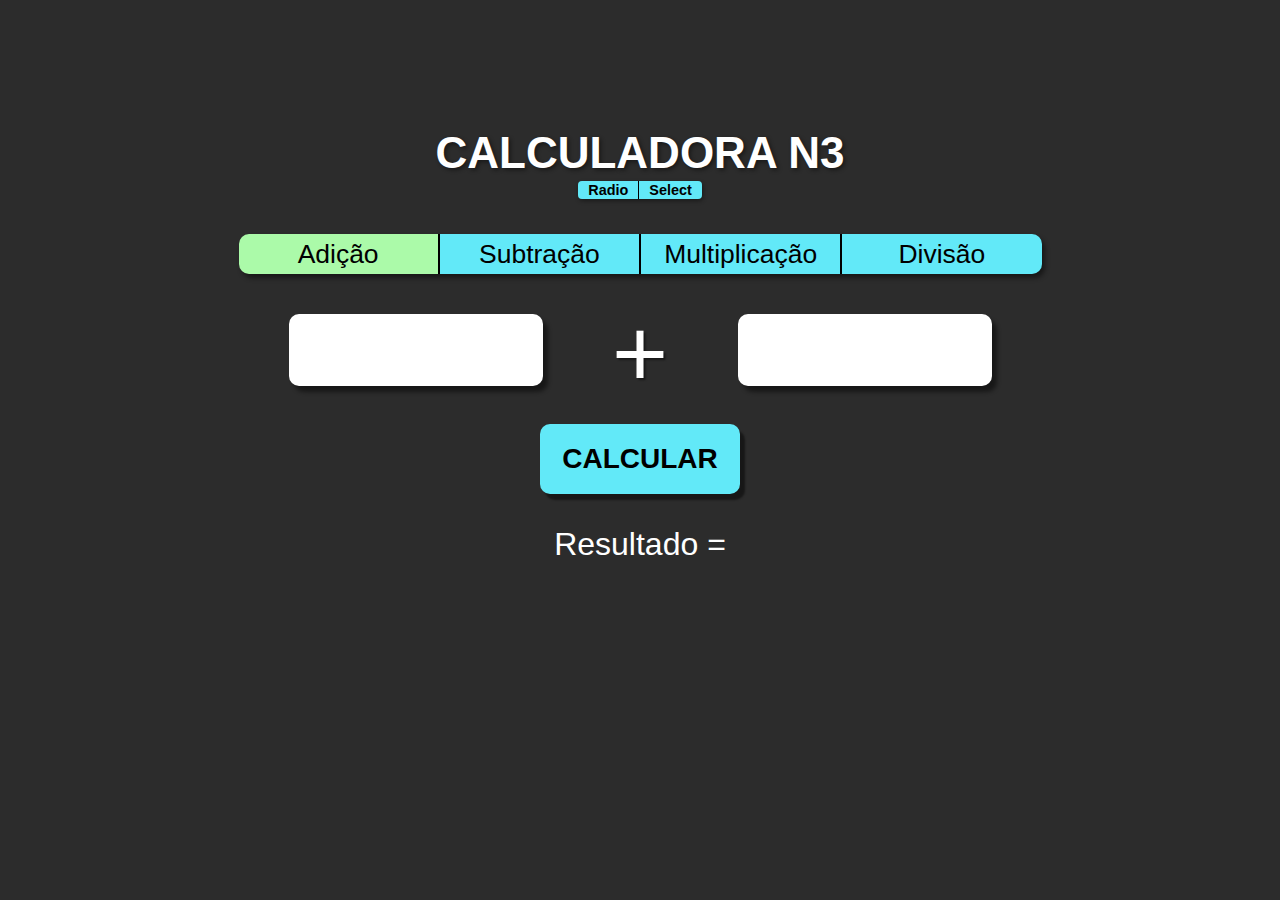
==== select.html @ b9121eea "some changes" ====
<!DOCTYPE html>
<html lang="en">
<head>
    <meta charset="UTF-8">
    <meta http-equiv="X-UA-Compatible" content="IE=edge">
    <meta name="viewport" content="width=device-width, initial-scale=1.0">
    <link rel="stylesheet" href="style.css">
    <title>Calculadora N3 | Select</title>
</head>
<body>
    <script src="calculadora.js"></script>
    <div class="content">
        <h1 id="title">CALCULADORA N3</h1>
        <div class="pageradiocontainer">
            <input type="radio" name="pageradio" class="pageradio" id="radio"><label for="radio" class="pageradiolabel">Radio</label>
            <input type="radio" name="pageradio" class="pageradio" id="select"><label for="select" class="pageradiolabel">Select</label>
        </div>
        <div class="radiocontainer">
            <input onclick="symbol()" type="radio" name="radio" id="adicao" value="adicao" class="radio" checked="checked"><label for="adicao" class="radiolabel">Adição</label>
            <input onclick="symbol()" type="radio" name="radio" id="subtracao" value="subtracao" class="radio"><label for="subtracao" class="radiolabel">Subtração</label>
            <input onclick="symbol()" type="radio" name="radio" id="multiplicacao" value="multiplicacao" class="radio"><label for="multiplicacao" class="radiolabel">Multiplicação</label>
            <input onclick="symbol()" type="radio" name="radio" id="divisao" value="divisao" class="radio"><label for="divisao" class="radiolabel">Divisão</label>
        </div>
        <div class="inputcontainer">
            <input type="number" class="input" id="input1">
            <p id="symbol">+</p>
            <input type="number" class="input" id="input2">
        </div>
        <button id="calcular" onclick="calcular()">CALCULAR</button>
        <p id="resultado">Resultado =</p>
   

    </div>
</body>
</html>
---- style.css ----
body{
    background-color: rgb(44, 44, 44);
    margin: 0;
    padding: 0;
}
#title{
    font-family: Arial;
    color: white;
    font-size: 2.75em;
    text-align: center;
    margin-bottom: 3px;
    text-shadow: 2px 2px 4px rgb(0, 0, 0, 0.465);
}
.content{
    width: 803px;
    margin: auto;
    margin-top: 10vw;
    text-align: center;
}
.radiocontainer{
    display: inline-flex;
    overflow: hidden;
    border-radius: 10px;
    box-shadow: 3px 4px 5px rgb(0, 0, 0, 0.465);
    width: 100%;
}
.radio{
    display: none;
}
.radiolabel{
    cursor:pointer;
    text-align: center;
    font-family: Arial;
    line-height: 40px;
    font-size: 1.655em;
    background-color: #62e9f8;
    transition: background 0.15s;
    width: 100%;
    height: 40px;
}
.radiolabel:not(:last-of-type){
    border-right: 2px solid black;
}
.radio:hover + .radiolabel{
    background-color: #ABFAA9;
}
.radio:checked + .radiolabel{
    background-color: #ABFAA9;
}
.inputcontainer{
    margin-top: 20px;
    height: 120px;
    width: 100%;
    text-align: center;
    line-height: 100px;
    font-size: 2em;
    display: flex;
}
#symbol{
    flex: 2;
    font-family: arial;
    align-self: center;
    font-size: 3em;
    color: white;
    text-shadow: 2px 2px 2px rgb(0, 0, 0, 0.465);
}
.input{
    width: 250px;
    margin-left: 50px;
    margin-right: 50px;
    margin-top: 20px;
    height: 70px;
    font-size: 1.5em;
    border-radius: 10px;
    border: none;
    box-shadow: 5px 6px 4px rgb(0, 0, 0, 0.465);
}
#calcular{
    height: 70px;
    width: 200px;
    background-color: #62e9f8;
    margin-top: 10px;
    border: none;
    border-radius: 10px;
    box-shadow: 5px 6px 2px rgb(0, 0, 0, 0.465);
    font-family: Arial;
    font-weight: bolder;
    font-size: 1.75em;
    cursor: pointer;
}
#calcular:hover{
    background-color: #ABFAA9;
}
#resultado{
    font-family: Arial;
    font-size: 2em;
    color: white;
    text-align: center;
}
.pageradiocontainer{
    display: inline-flex;
    overflow: hidden;
    border-radius: 4px;
    box-shadow: 1px 2px 4px rgb(0, 0, 0, 0.4);
    margin-bottom: 35px;
}
.pageradio{
    display: none;
}
.pageradiolabel{
    background-color: #62e9f8;
    font-family: arial;
    font-size: 0.9em;
    font-weight: bold;
    cursor: pointer;
    transition: background 0.075s;
    padding: 10px;
    padding-top: 2px;
    padding-bottom: 2px;
    text-align: center;
    line-height: 100%;
}
.pageradiolabel:not(:last-of-type){
    border-right: 1px solid black;
}
.pageradio:hover + .pageradiolabel{
    background-color: #ABFAA9;
}
.pageradio:checked + .pageradiolabel{
    background-color: #ABFAA9;
}
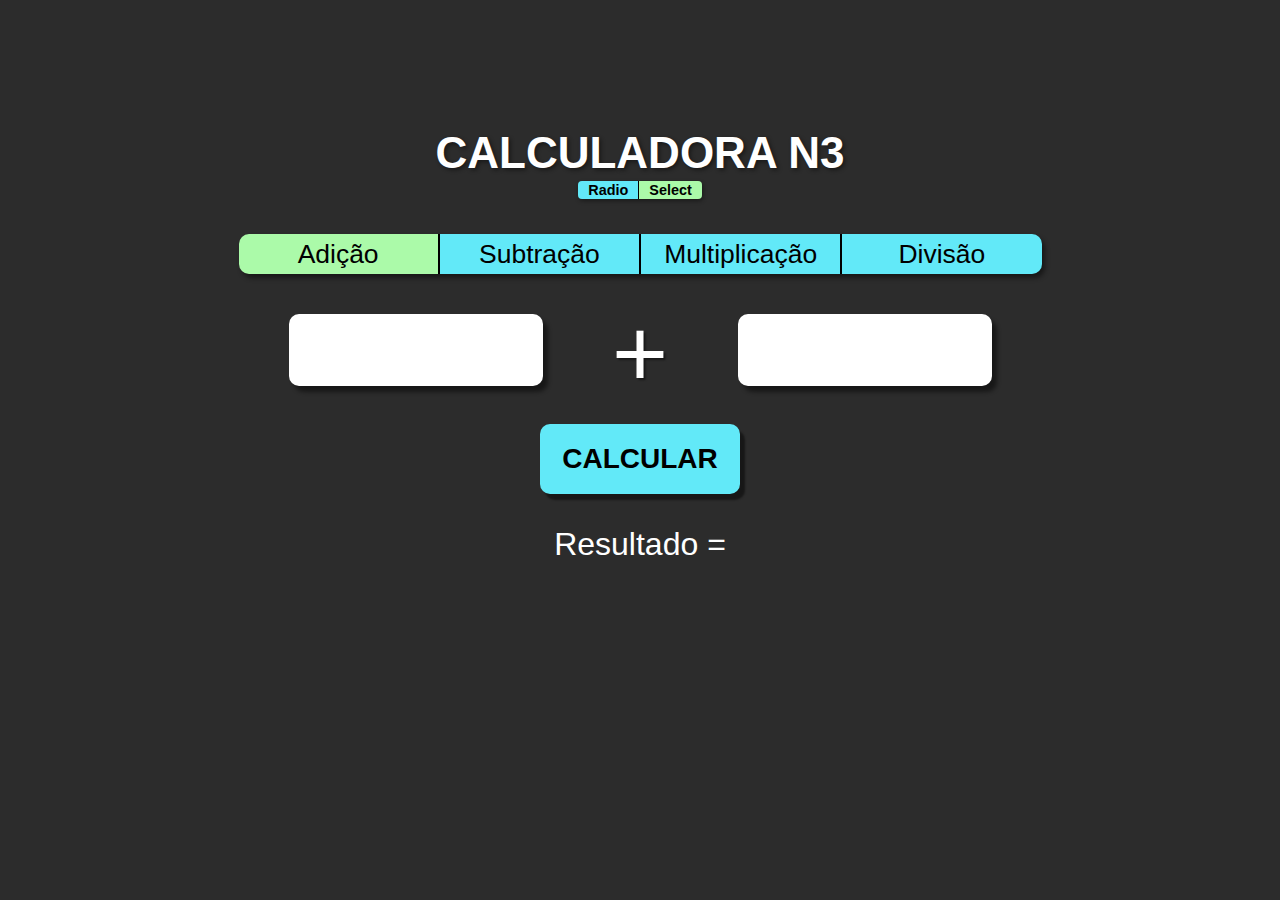
==== commit c8721d03: "add page selector" ====
--- a/select.html
+++ b/select.html
@@ -12,8 +12,8 @@
     <div class="content">
         <h1 id="title">CALCULADORA N3</h1>
         <div class="pageradiocontainer">
-            <input type="radio" name="pageradio" class="pageradio" id="radio"><label for="radio" class="pageradiolabel">Radio</label>
-            <input type="radio" name="pageradio" class="pageradio" id="select"><label for="select" class="pageradiolabel">Select</label>
+            <button onclick="location.href = 'index.html';" class="pageradio" id="radio"></button><label for="radio" class="pageradiolabel">Radio</label>
+            <button class="pageradio" id="select"></button><label for="select" class="pageradiolabel pageradioactive">Select</label>
         </div>
         <div class="radiocontainer">
             <input onclick="symbol()" type="radio" name="radio" id="adicao" value="adicao" class="radio" checked="checked"><label for="adicao" class="radiolabel">Adição</label>
--- a/style.css
+++ b/style.css
@@ -126,6 +126,6 @@
 .pageradio:hover + .pageradiolabel{
     background-color: #ABFAA9;
 }
-.pageradio:checked + .pageradiolabel{
+.pageradioactive{
     background-color: #ABFAA9;
 }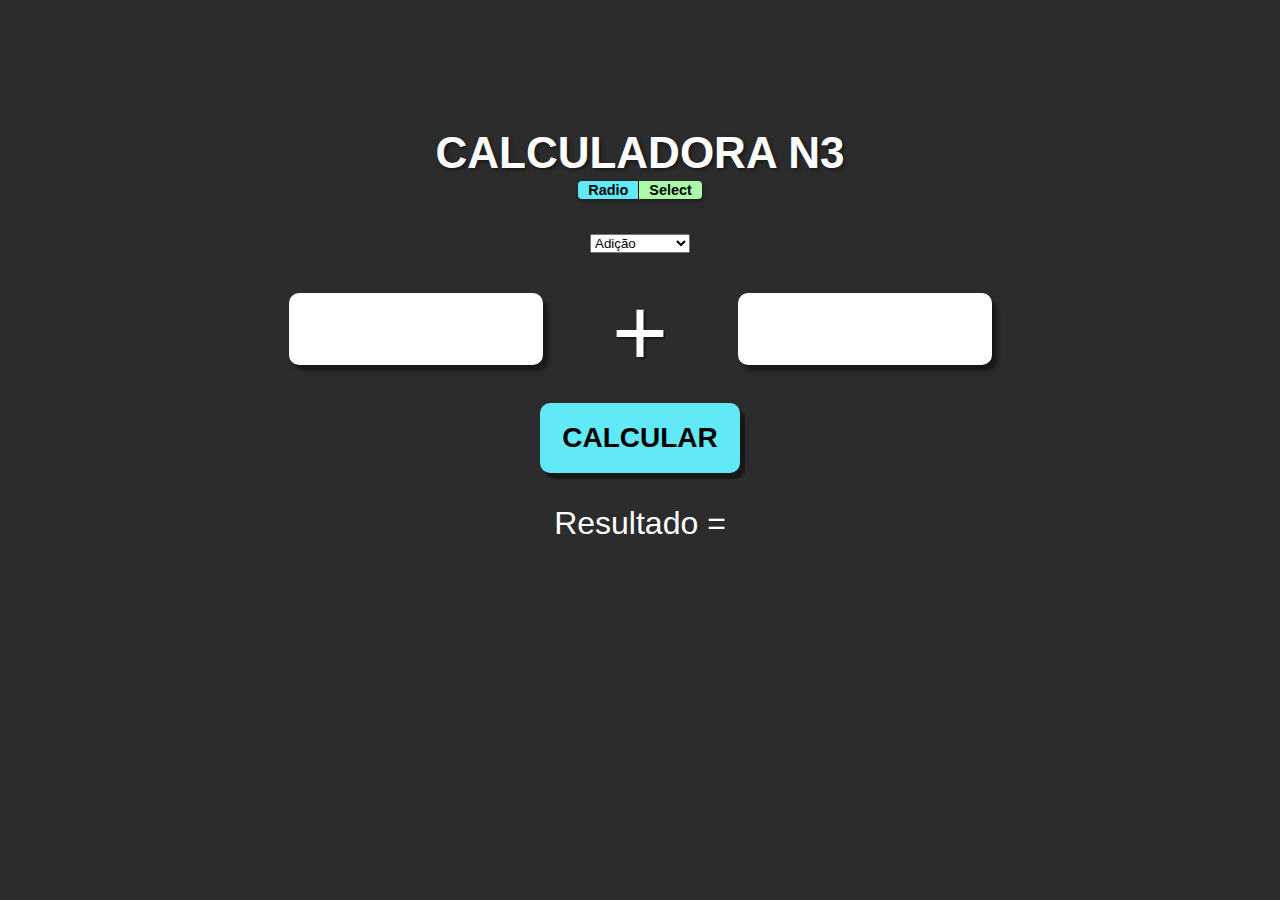
==== commit 17c6f4ea: "select page is now working" ====
--- a/select.html
+++ b/select.html
@@ -8,18 +8,20 @@
     <title>Calculadora N3 | Select</title>
 </head>
 <body>
-    <script src="calculadora.js"></script>
+    <script src="select.js"></script>
     <div class="content">
         <h1 id="title">CALCULADORA N3</h1>
         <div class="pageradiocontainer">
             <button onclick="location.href = 'index.html';" class="pageradio" id="radio"></button><label for="radio" class="pageradiolabel">Radio</label>
             <button class="pageradio" id="select"></button><label for="select" class="pageradiolabel pageradioactive">Select</label>
         </div>
-        <div class="radiocontainer">
-            <input onclick="symbol()" type="radio" name="radio" id="adicao" value="adicao" class="radio" checked="checked"><label for="adicao" class="radiolabel">Adição</label>
-            <input onclick="symbol()" type="radio" name="radio" id="subtracao" value="subtracao" class="radio"><label for="subtracao" class="radiolabel">Subtração</label>
-            <input onclick="symbol()" type="radio" name="radio" id="multiplicacao" value="multiplicacao" class="radio"><label for="multiplicacao" class="radiolabel">Multiplicação</label>
-            <input onclick="symbol()" type="radio" name="radio" id="divisao" value="divisao" class="radio"><label for="divisao" class="radiolabel">Divisão</label>
+        <div class="selectcontainer">
+            <select id="selectoptions" onchange="getop()">
+                <option value="+">Adição</option>
+                <option value="-">Subtração</option>
+                <option value="*">Multiplicação</option>
+                <option value="/">Divisão</option>
+            </select>
         </div>
         <div class="inputcontainer">
             <input type="number" class="input" id="input1">
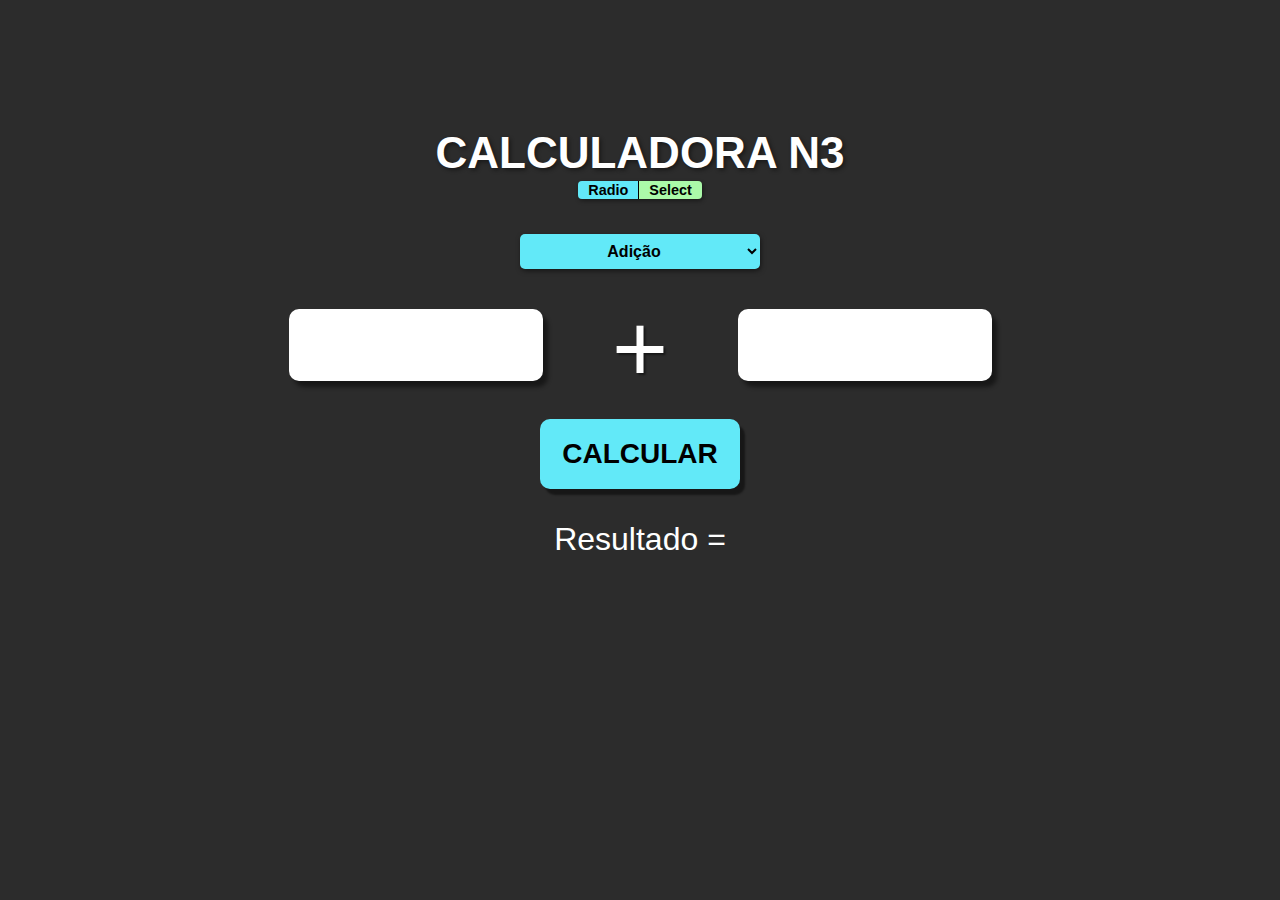
==== commit e9aad132: "css changes" ====
--- a/select.html
+++ b/select.html
@@ -17,10 +17,10 @@
         </div>
         <div class="selectcontainer">
             <select id="selectoptions" onchange="getop()">
-                <option value="+">Adição</option>
-                <option value="-">Subtração</option>
-                <option value="*">Multiplicação</option>
-                <option value="/">Divisão</option>
+                <option value="+" class="option">Adição</option>
+                <option value="-" class="option">Subtração</option>
+                <option value="*" class="option">Multiplicação</option>
+                <option value="/" class="option">Divisão</option>
             </select>
         </div>
         <div class="inputcontainer">
--- a/style.css
+++ b/style.css
@@ -128,4 +128,21 @@
 }
 .pageradioactive{
     background-color: #ABFAA9;
+}
+#selectoptions{
+    font-family: arial;
+    font-weight: bold;
+    width: 30%;
+    height: 35px;
+    text-align: center;
+    font-size: 1em;
+    border: none;
+    border-radius: 5px;
+    box-shadow: 1px 2px 5px rgb(0, 0, 0, 0.5);
+    background-color: #62e9f8;
+}
+.option{
+    font-family: arial;
+    font-weight: bold;
+    line-height: 35px;
 }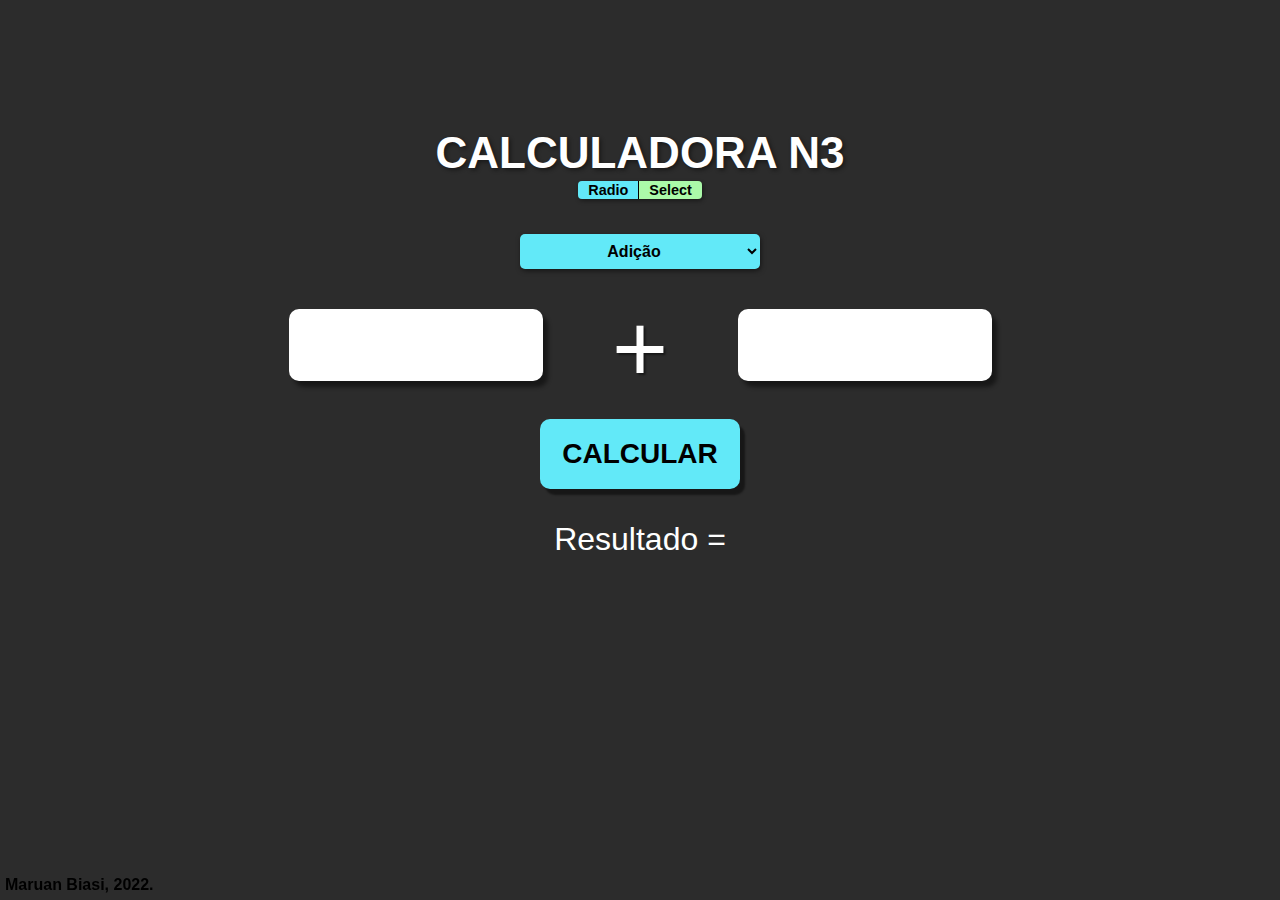
==== commit 3052d0df: "added footer" ====
--- a/select.html
+++ b/select.html
@@ -33,5 +33,6 @@
    
 
     </div>
+    <footer><p>Maruan Biasi, 2022.</p></footer>
 </body>
 </html>--- a/style.css
+++ b/style.css
@@ -145,4 +145,11 @@
     font-family: arial;
     font-weight: bold;
     line-height: 35px;
+}
+footer{
+    font-family: arial;
+    font-weight: bold;
+    position: fixed;
+    bottom: -10px;
+    left: 5px;
 }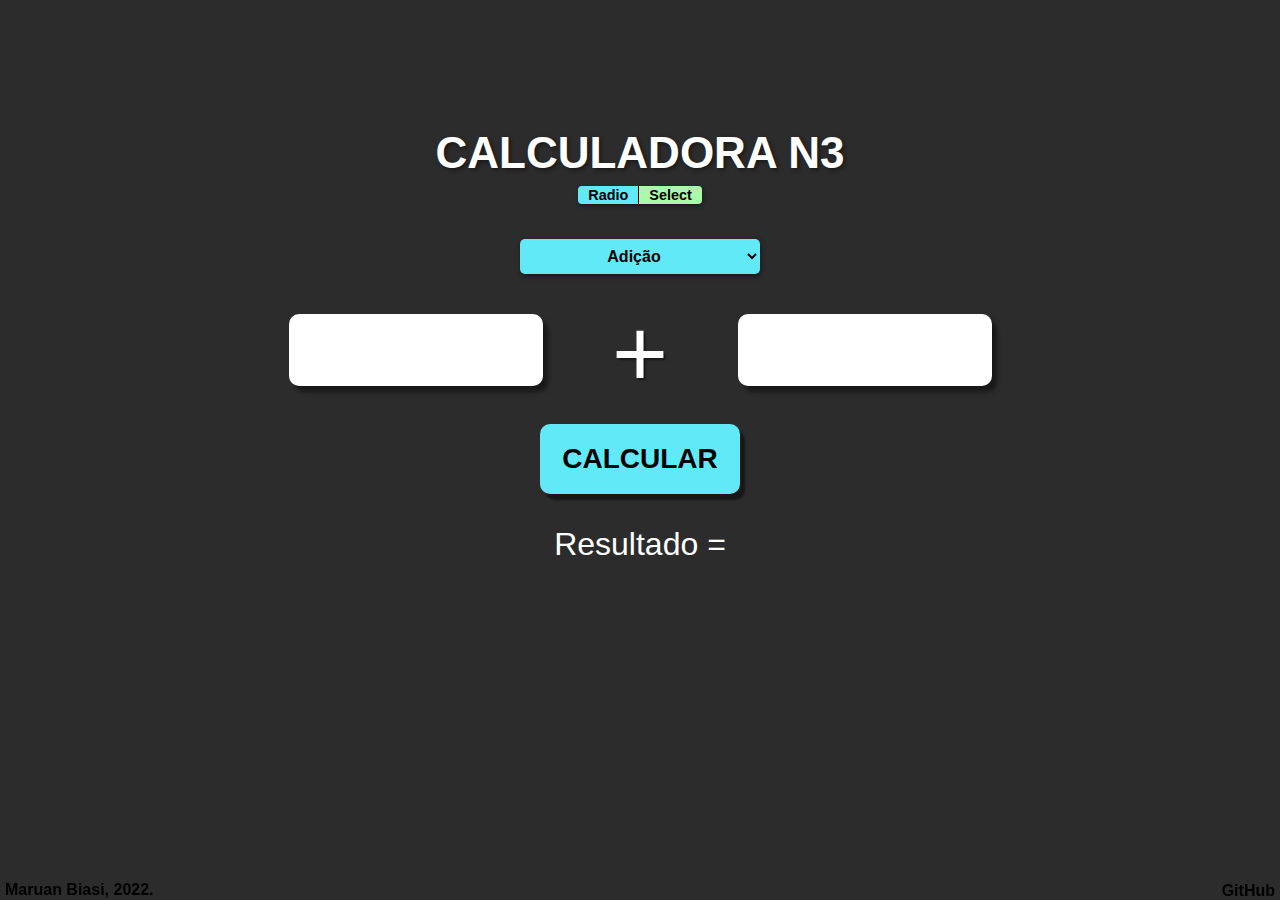
==== commit 46642e00: "add footer to select.html" ====
--- a/select.html
+++ b/select.html
@@ -33,6 +33,6 @@
    
 
     </div>
-    <footer><p>Maruan Biasi, 2022.</p></footer>
+    <footer><p class="footerp">Maruan Biasi, 2022.</p><a class="footera" href="https://github.com/maruan-achkar/calculadoraN3" target="_blank">GitHub</a></footer>
 </body>
 </html>--- a/style.css
+++ b/style.css
@@ -8,7 +8,7 @@
     color: white;
     font-size: 2.75em;
     text-align: center;
-    margin-bottom: 3px;
+    margin-bottom: 8px;
     text-shadow: 2px 2px 4px rgb(0, 0, 0, 0.465);
 }
 .content{
@@ -147,9 +147,24 @@
     line-height: 35px;
 }
 footer{
+    width: 100%;
     font-family: arial;
     font-weight: bold;
     position: fixed;
-    bottom: -10px;
-    left: 5px;
+    bottom: 0;
+    left: 0;
+}
+.footera{
+    float: right;
+    margin-right: 5px;
+    color: black;
+    text-decoration: none;
+}
+.footera:hover{
+    color: white;
+}
+.footerp{
+    margin: 0;
+    margin-bottom: -17px;
+    margin-left: 5px;
 }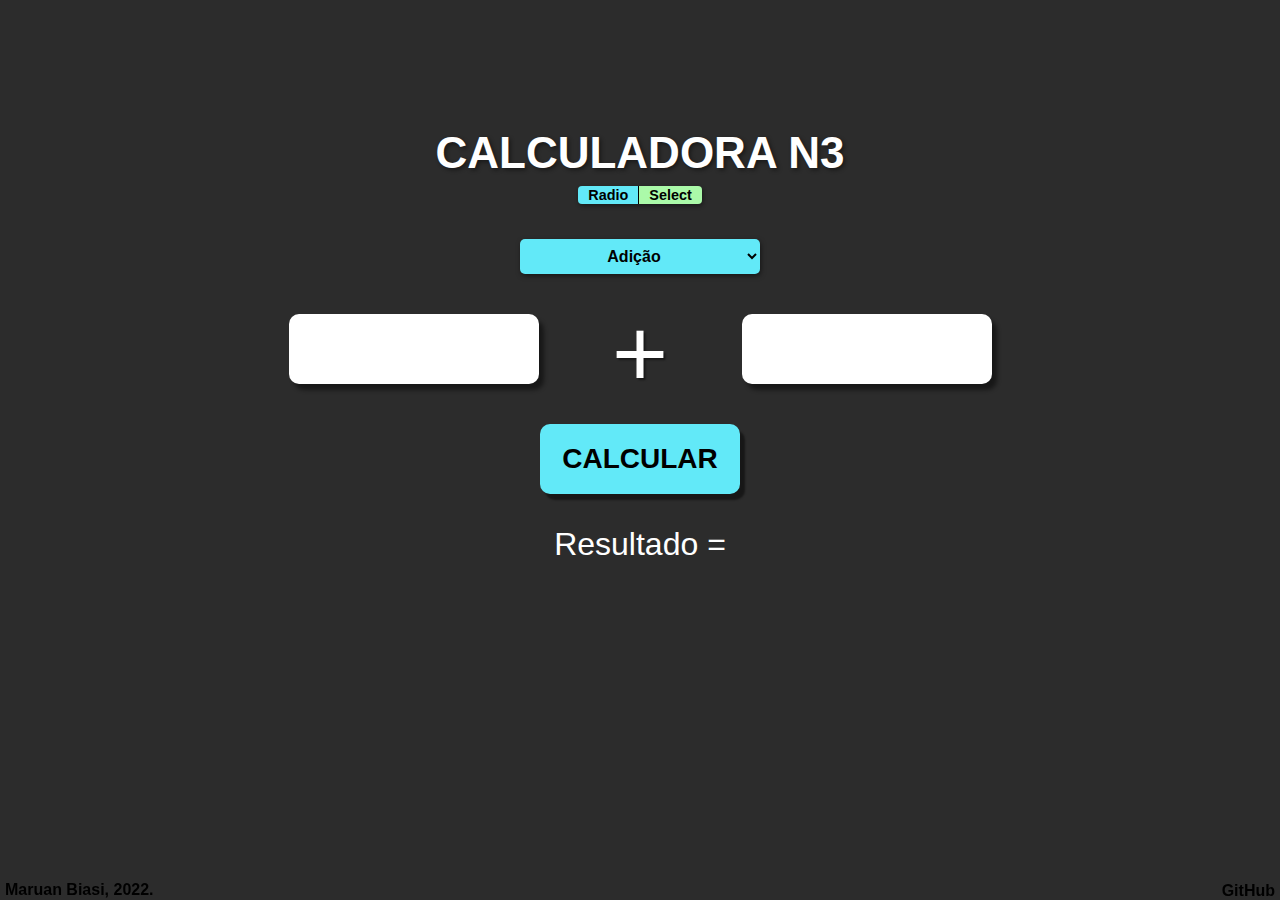
==== commit 7a7a5fff: "add tab icon" ====
--- a/select.html
+++ b/select.html
@@ -5,6 +5,7 @@
     <meta http-equiv="X-UA-Compatible" content="IE=edge">
     <meta name="viewport" content="width=device-width, initial-scale=1.0">
     <link rel="stylesheet" href="style.css">
+    <link rel="icon" href="tabicon.png">
     <title>Calculadora N3 | Select</title>
 </head>
 <body>
--- a/style.css
+++ b/style.css
@@ -74,6 +74,8 @@
     border-radius: 10px;
     border: none;
     box-shadow: 5px 6px 4px rgb(0, 0, 0, 0.465);
+    box-sizing: border-box;
+    padding: 7px
 }
 #calcular{
     height: 70px;
